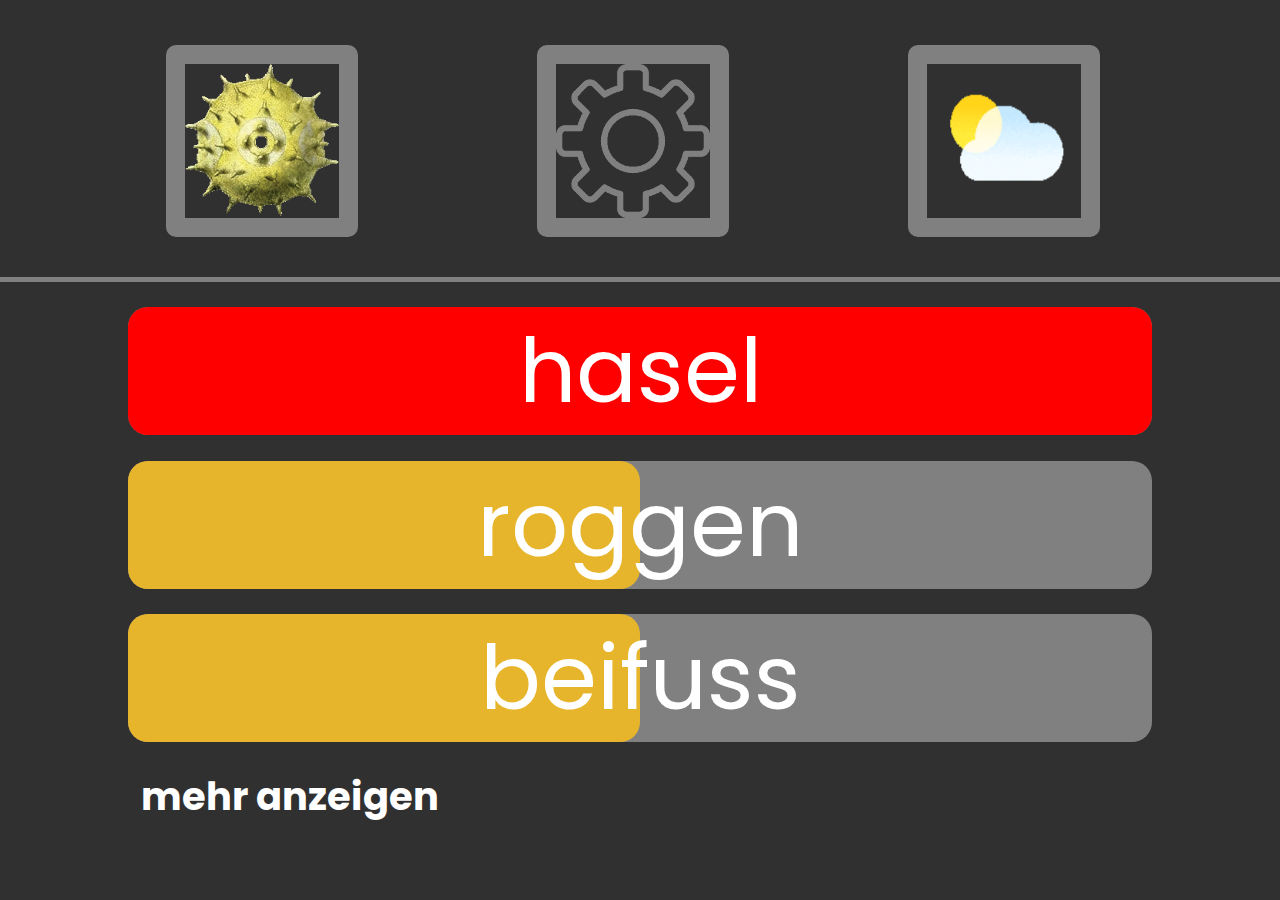
==== index.html @ d190e193 "lol" ====
<!DOCTYPE html>
<html lang="en">
<head>
    <meta charset="UTF-8">
    <meta http-equiv="X-UA-Compatible" content="IE=edge">
    <meta name="viewport" content="width=, initial-scale=1.0">
    <title>Document</title>
    <link rel="stylesheet" href="style.css">
    <link rel="stylesheet" href="/themes/dark.css">

</head>
<body>




    <div class="oben">
        <a href="pollen.html"><img src="src/pollen.png" class="logo"></a>
        <a href="fenster.html"><img src="src/fenster.png" class="logo"></a>
      <a href="wetter.html"><img src="src/wetter.png" class="logo"></a>
    </div>


    <div class="wert">
        <div class="hintergrund">

            <div id="hasel" class="anzeige1" onclick="meine()">
                <a href=""></a>
            </div>
            <div class="aufschrift">
                <a>hasel</a>
            </div>


        </div>
    </div>


    <div class="wert">
        <div class="hintergrund1">

            <div id="roggen" class="anzeige1" onclick="meine()">
                <a href=""></a>
            </div>
            <div class="aufschrift">
                <a>roggen</a>
            </div>


        </div>
    </div>

    <div class="wert">
        <div class="hintergrund2">

            <div id="beifuss" class="anzeige1" onclick="meine()">
                <a href=""></a>
            </div>
            <div class="aufschrift">
                <a>beifuss</a>
            </div>


        </div>
    </div>





<ul id="mehr">



  <div class="wert">
      <div class="hintergrund3">

          <div id="birke" class="anzeige1" onclick="meine()">
              <a href=""></a>
          </div>
          <div class="aufschrift">
              <a>birke</a>
          </div>


      </div>
  </div>
  <div class="wert">
      <div class="hintergrund4">

          <div id="ambrosia" class="anzeige1" onclick="meine()">
              <a href=""></a>
          </div>
          <div class="aufschrift">
              <a>ambrosia</a>
          </div>


      </div>
  </div>
  <div class="wert">
      <div class="hintergrund5">

          <div id="erle" class="anzeige1" onclick="meine()">
              <a href=""></a>
          </div>
          <div class="aufschrift">
              <a>erle</a>
          </div>


      </div>
  </div>
  <div class="wert">
      <div class="hintergrund6">

          <div id="esche" class="anzeige1" onclick="mehr">
              <a href=""></a>
          </div>
          <div class="aufschrift">
              <a>esche</a>
          </div>


      </div>
  </div>
  <div class="wert">
      <div class="hintergrund7">

          <div id="Gräßer" class="anzeige1" onclick="meine()">
              <a href=""></a>
          </div>
          <div class="aufschrift">
              <a>Gräßer</a>
          </div>


      </div>
  </div>

<div class="um">


   <h1 onclick="mehranzeigen()" class="mehra">mehr anzeigen</h1>
   <h1 class="wenigera" onclick="wenigeranzeigen()">weniger anzeigen</h1>

</div>
</ul>








    <script src="index.js"></script>

</body>


</html>
---- style.css ----
@import url('https://fonts.googleapis.com/css2?family=Codystar&display=swap');
@import url('https://fonts.googleapis.com/css2?family=Poppins:wght@200;300;400;500;600;700&display=swap');

*{
    padding: 0px;
    margin: 0px;
    box-sizing: border-box;
}


.oben{

    width: 100vw;
    height: 22vw;
    position: absolute;
    font-size: 50px;
    border-bottom-width: 5px;
    border-bottom-color: #808080;
    border-bottom-style: solid;
}

.logo{
    margin-top: 3.5vw;
    border: #808080;
    border-style: solid;
    border-width: 1.5vw;
    border-radius: 10px;
    height: 15vw;
    width: 15vw;
    margin-left: 13vw;
}

.logo:hover{
    margin-top: 3.5vw;
    border: #707070;
    border-style: solid;
    border-width: 1.5vw;
    border-radius: 10px;
    height: 15vw;
    width: 15vw;
    margin-left: 13vw;
}

.hintergrund{
    height: 10vw;
    width: 80vw;
    position: absolute;
    background-color: #808080;
    display: flex;
    margin: left;
    margin-top: 24vw;
    margin-left: 50vw;
    transform: translate(-50%,0%);
    border-radius: 20px;
}


#anzeige1{
    height: 10vw;
    width: 40vw;
    position: absolute;
    background-color: rgb(231, 181, 44);
    display: flex;
    z-index: 3;
    border-radius: 20px;
    animation: up 1s;
}

#anzeige{
    height: 10vw;
    width: 80vw;
    position: absolute;
    background-color: red;
    display: flex;
    z-index: 3;
    border-radius: 20px;
    animation: up1 1s;
}

@keyframes up{
    0%{
        height: 10vw;
        width: 0vw;
        position: absolute;

        display: flex;
        z-index: 3;
        border-radius: 20px;
    }
    100%{
        height: 10vw;
        width: 40vw;
        position: absolute;

        display: flex;
        z-index: 3;
        border-radius: 20px;
    }
}
.aufschrift{
    height: 10vw;
    width: 80vw;
    z-index: 100;
    justify-content: center;
    align-items: center;
    display: flex;
    font-size: 7vw;
    font-family: 'Poppins', sans-serif;
    color: white;
}



@keyframes up1{
    0%{
        height: 10vw;
        width: 0vw;
        position: absolute;

        display: flex;
        z-index: 3;
        border-radius: 20px;
    }
    100%{
        height: 10vw;
        width: 80vw;
        position: absolute;

        display: flex;
        z-index: 3;
        border-radius: 20px;
    }
}
#none{
  display: none;
}



.hintergrund1{
    height: 10vw;
    width: 80vw;
    position: absolute;
    background-color: #808080;
    display: flex;
    margin: left;
    margin-top: 36vw;
    margin-left: 50vw;
    transform: translate(-50%,0%);
    border-radius: 20px;
}
.hintergrund2{
    height: 10vw;
    width: 80vw;
    position: absolute;
    background-color: #808080;
    display: flex;
    margin: left;
    margin-top: 48vw;
    margin-left: 50vw;
    transform: translate(-50%,0%);
    border-radius: 20px;
}
.hintergrund3{
    height: 10vw;
    width: 80vw;
    position: absolute;
    background-color: #808080;
    display: flex;
    margin: left;
    margin-top: 60vw;
    margin-left: 50vw;
    transform: translate(-50%,0%);
    border-radius: 20px;
}
.hintergrund4{
    height: 10vw;
    width: 80vw;
    position: absolute;
    background-color: #808080;
    display: flex;
    margin: left;
    margin-top: 72vw;
    margin-left: 50vw;
    transform: translate(-50%,0%);
    border-radius: 20px;
}
.hintergrund5{
    height: 10vw;
    width: 80vw;
    position: absolute;
    background-color: #808080;
    display: flex;
    margin: left;
    margin-top: 84vw;
    margin-left: 50vw;
    transform: translate(-50%,0%);
    border-radius: 20px;
}
.hintergrund6{
    height: 10vw;
    width: 80vw;
    position: absolute;
    background-color: #808080;
    display: flex;
    margin: left;
    margin-top: 96vw;
    margin-left: 50vw;
    transform: translate(-50%,0%);
    border-radius: 20px;
}
.hintergrund7{
    height: 10vw;
    width: 80vw;
    position: absolute;
    background-color: #808080;
    display: flex;
    margin: left;
    margin-top: 108vw;
    margin-left: 50vw;
    transform: translate(-50%,0%);
    border-radius: 20px;
}

#display{

}
.wenigera{
  display: flex;
  position: absolute;
font-size: 3vw;

  margin-left: 11vw;
  margin-top: 120vw;
}
.wenigera{

  font-family: 'Poppins', sans-serif;
}
.mehra{
  font-family: 'Poppins', sans-serif;
}
#mehr .um .mehra{
  display: flex;
  position: absolute;
  font-size: 3vw;

  margin-left: 11vw;
  margin-top: 60vw;
}
#weniger .um .mehra{
  display: none;
  position: absolute;


  margin-left: 11vw;
  margin-top: 60vw;
}
#mehr .wert{
  display: none;
  position: absolute;

  margin-left: 11vw;
  margin-top: 60vw;
}
#mehr .um .wenigera{
  display: none;
  position: absolute;


  margin-left: 11vw;
  margin-top: 60vw;
}
.back{
  height: 100px;
  width: auto;
  font-size: 70px;
  background: orange;
  margin-left: 10vw;
  margin-top: 10vw;
  border: red;
  border-style: solid;
  border-width: 1.5vw;
  border-radius: 10px;
  color: white;
}
.theme{

  width: 40vw;
  height: 10vw;
  margin-left: 40vw;
  margin-top: 5vw;

}
.dark{
  background-color: black;
  width: 20vw;
  height: 10vw;
  border-style: solid;
  border-width: 10px;
  border-radius: 10px;
}
.light{
  background-color: yellow;
  width: 20vw;
  height: 10vw;
  border-style: solid;
  border-width: 10px;
  border-radius: 10px;
  position: absolute;
  display: flex;
  margin-left: 19vw;
}
.optiontheme{
  position: absolute;
  display: flex;
  font-size: 70px;
  margin-left: 10vw;
  margin-top: 5vw;
  font-family: 'Poppins', sans-serif;
  text-decoration: none;
}
.haken{
  font-size: 50px;
  margin-left: 40%;
  margin-top: 5%;

  position: absolute;
  display: flex;
  text-decoration: none;
  color: green;
  font-style: oblique;
}
---- themes/dark.css ----
body{
    background-color: #303030;
}
.wenigera{
  color: white;
}
#mehr .um .mehra{
  color: white;
}
#weniger .um .mehra{
  color: white;
}
#mehr .wert{
  color: white;
}
#mehr .um .wenigera{
  color: white;
}
h1{
    color: 	white;
}
.oben{
    background-color: #303030;
    border-bottom-color: #808080;
}
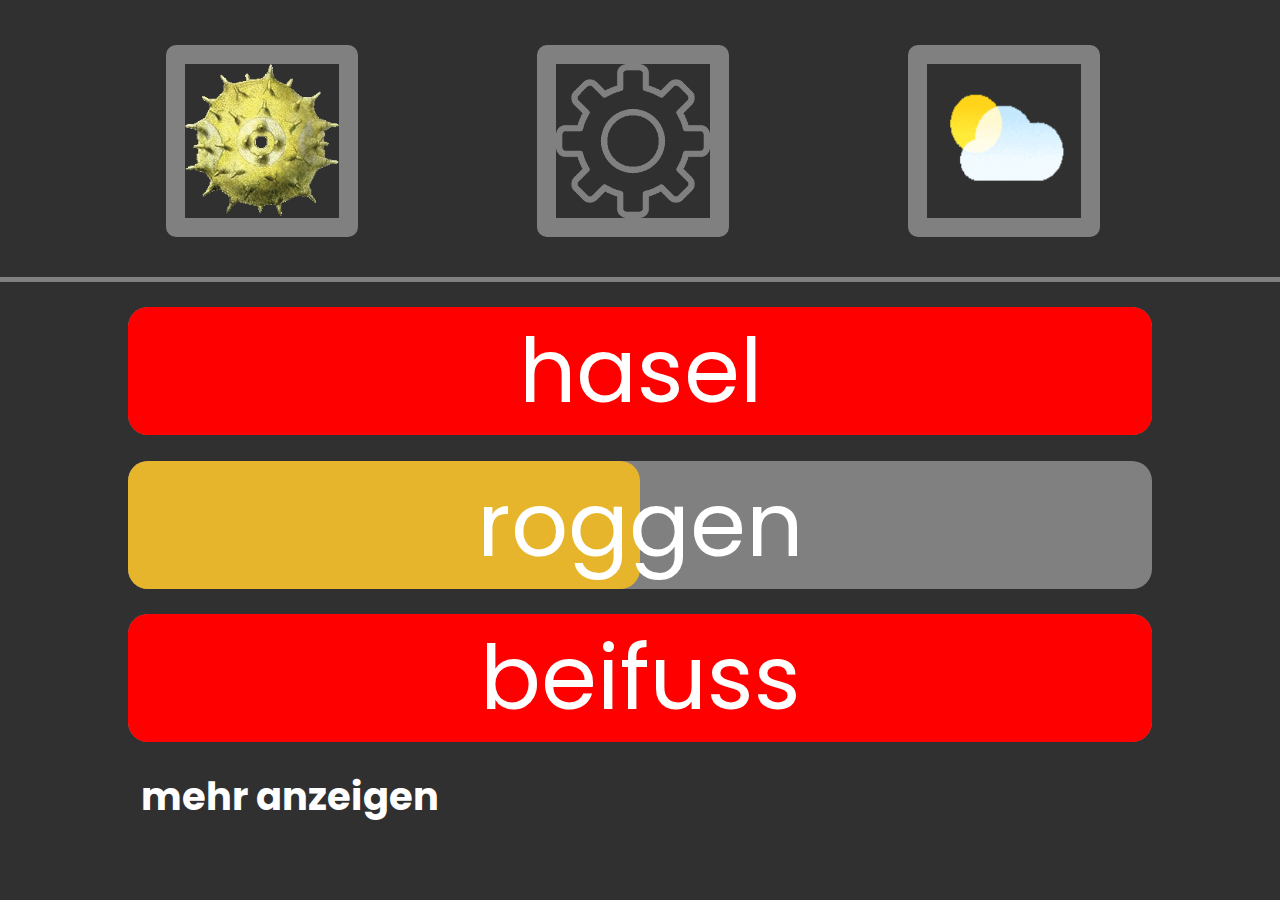
==== commit 5270ffab: "lol" ====
--- a/index.html
+++ b/index.html
@@ -155,7 +155,7 @@
 
 
     <script src="index.js"></script>
-
+    <script src="server.js"></script>
 </body>
 
 
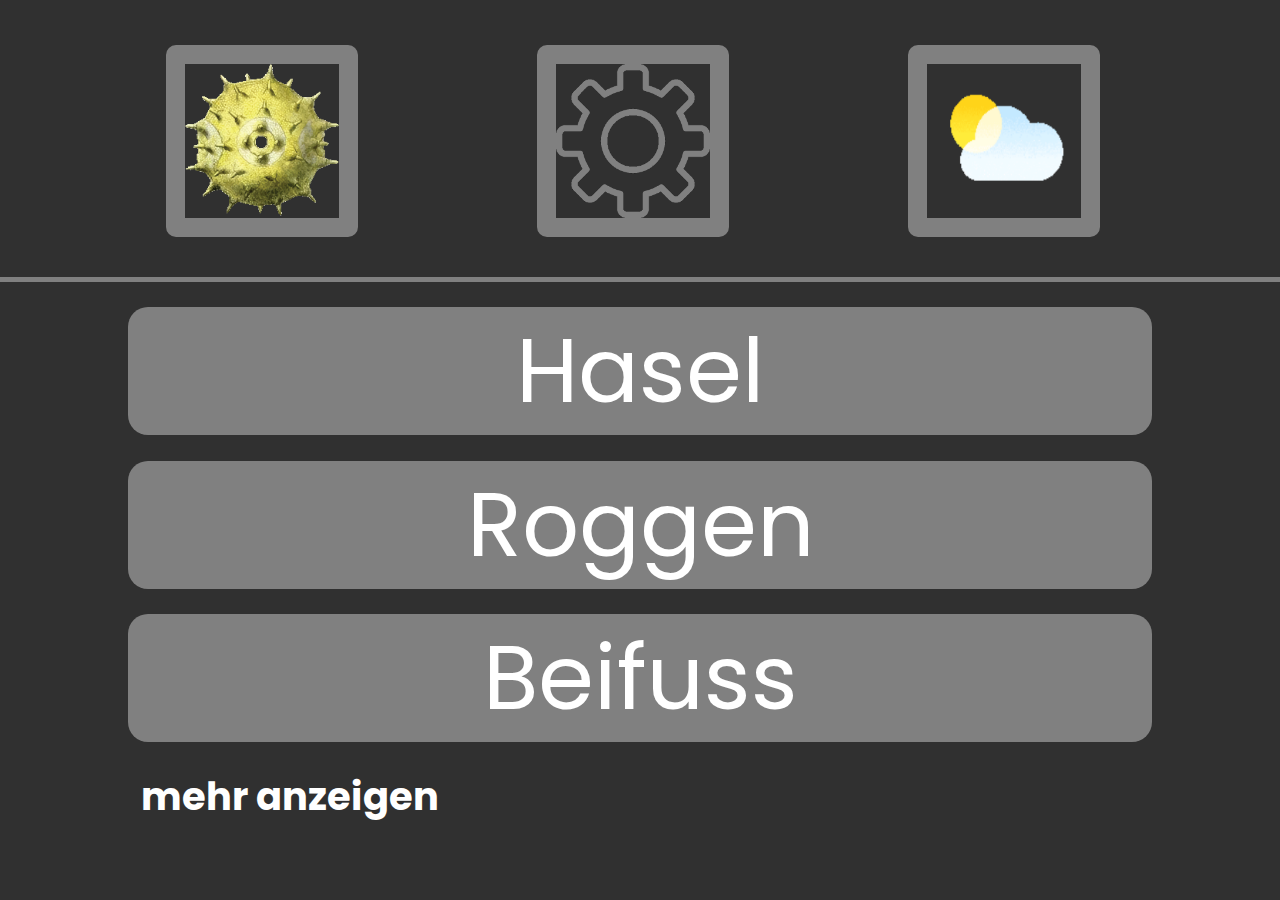
==== commit d34bfac6: "lol" ====
--- a/index.html
+++ b/index.html
@@ -3,10 +3,11 @@
 <head>
     <meta charset="UTF-8">
     <meta http-equiv="X-UA-Compatible" content="IE=edge">
-    <meta name="viewport" content="width=, initial-scale=1.0">
+    <meta name="viewport">
     <title>Document</title>
+        <link rel="stylesheet" href="./themes/dark.css">
     <link rel="stylesheet" href="style.css">
-    <link rel="stylesheet" href="/themes/dark.css">
+
 
 </head>
 <body>
@@ -28,7 +29,7 @@
                 <a href=""></a>
             </div>
             <div class="aufschrift">
-                <a>hasel</a>
+                <a>Hasel</a>
             </div>
 
 
@@ -43,7 +44,7 @@
                 <a href=""></a>
             </div>
             <div class="aufschrift">
-                <a>roggen</a>
+                <a>Roggen</a>
             </div>
 
 
@@ -57,7 +58,7 @@
                 <a href=""></a>
             </div>
             <div class="aufschrift">
-                <a>beifuss</a>
+                <a>Beifuss</a>
             </div>
 
 
@@ -79,7 +80,7 @@
               <a href=""></a>
           </div>
           <div class="aufschrift">
-              <a>birke</a>
+              <a>Birke</a>
           </div>
 
 
@@ -92,7 +93,7 @@
               <a href=""></a>
           </div>
           <div class="aufschrift">
-              <a>ambrosia</a>
+              <a>Ambrosia</a>
           </div>
 
 
@@ -105,7 +106,7 @@
               <a href=""></a>
           </div>
           <div class="aufschrift">
-              <a>erle</a>
+              <a>Erle</a>
           </div>
 
 
@@ -114,11 +115,11 @@
   <div class="wert">
       <div class="hintergrund6">
 
-          <div id="esche" class="anzeige1" onclick="mehr">
+          <div id="esche" class="anzeige1" onclick="meine()">
               <a href=""></a>
           </div>
           <div class="aufschrift">
-              <a>esche</a>
+              <a>Esche</a>
           </div>
 
 
@@ -155,7 +156,7 @@
 
 
     <script src="index.js"></script>
-    <script src="server.js"></script>
+
 </body>
 
 
--- a/style.css
+++ b/style.css
@@ -57,25 +57,66 @@
 
 #anzeige1{
     height: 10vw;
-    width: 40vw;
-    position: absolute;
-    background-color: rgb(231, 181, 44);
+    width: 11.4vw;
+    position: absolute;
+    background-color: #D2FBCA;
+    display: flex;
+    z-index: 3;
+    border-radius: 20px;
+    animation: up0 1s;
+}
+
+#anzeige2{
+    height: 10vw;
+    width: 22.8vw;
+    position: absolute;
+    background-color: #FFE392;
     display: flex;
     z-index: 3;
     border-radius: 20px;
     animation: up 1s;
 }
-
-#anzeige{
-    height: 10vw;
-    width: 80vw;
-    position: absolute;
-    background-color: red;
+#anzeige3{
+    height: 10vw;
+    width: 34.2vw;
+    position: absolute;
+    background-color: #FFC249;
     display: flex;
     z-index: 3;
     border-radius: 20px;
     animation: up1 1s;
 }
+#anzeige4{
+    height: 10vw;
+    width: 57vw;
+    position: absolute;
+    background-color: #FF9500;
+    display: flex;
+    z-index: 3;
+    border-radius: 20px;
+    animation: up2 1s;
+}
+#anzeige5{
+    height: 10vw;
+    width: 68.4vw;
+    position: absolute;
+    background-color: #FF1900;
+    display: flex;
+    z-index: 3;
+    border-radius: 20px;
+    animation: up3 1s;
+}
+
+#anzeige6{
+    height: 10vw;
+    width: 80vw;
+    position: absolute;
+    background-color: #D40000;
+    display: flex;
+    z-index: 3;
+    border-radius: 20px;
+    animation: up4 1s;
+}
 
 @keyframes up{
     0%{
@@ -89,14 +130,115 @@
     }
     100%{
         height: 10vw;
-        width: 40vw;
-        position: absolute;
-
-        display: flex;
-        z-index: 3;
-        border-radius: 20px;
-    }
-}
+        width: 22.8vw;
+        position: absolute;
+
+        display: flex;
+        z-index: 3;
+        border-radius: 20px;
+    }
+}
+@keyframes up1{
+    0%{
+        height: 10vw;
+        width: 0vw;
+        position: absolute;
+
+        display: flex;
+        z-index: 3;
+        border-radius: 20px;
+    }
+    100%{
+        height: 10vw;
+        width: 34.2;
+        position: absolute;
+
+        display: flex;
+        z-index: 3;
+        border-radius: 20px;
+    }
+}
+@keyframes up2{
+    0%{
+        height: 10vw;
+        width: 0vw;
+        position: absolute;
+
+        display: flex;
+        z-index: 3;
+        border-radius: 20px;
+    }
+    100%{
+        height: 10vw;
+        width: 57vw;
+        position: absolute;
+
+        display: flex;
+        z-index: 3;
+        border-radius: 20px;
+    }
+}
+@keyframes up3{
+    0%{
+        height: 10vw;
+        width: 0vw;
+        position: absolute;
+
+        display: flex;
+        z-index: 3;
+        border-radius: 20px;
+    }
+    100%{
+        height: 10vw;
+        width: 68.4vw;
+        position: absolute;
+
+        display: flex;
+        z-index: 3;
+        border-radius: 20px;
+    }
+}
+@keyframes up4{
+    0%{
+        height: 10vw;
+        width: 0vw;
+        position: absolute;
+
+        display: flex;
+        z-index: 3;
+        border-radius: 20px;
+    }
+    100%{
+        height: 10vw;
+        width: 80vw;
+        position: absolute;
+
+        display: flex;
+        z-index: 3;
+        border-radius: 20px;
+    }
+}
+@keyframes up0{
+    0%{
+        height: 10vw;
+        width: 0vw;
+        position: absolute;
+
+        display: flex;
+        z-index: 3;
+        border-radius: 20px;
+    }
+    100%{
+        height: 10vw;
+        width: 11.4vw;
+        position: absolute;
+
+        display: flex;
+        z-index: 3;
+        border-radius: 20px;
+    }
+}
+
 .aufschrift{
     height: 10vw;
     width: 80vw;
@@ -111,26 +253,6 @@
 
 
 
-@keyframes up1{
-    0%{
-        height: 10vw;
-        width: 0vw;
-        position: absolute;
-
-        display: flex;
-        z-index: 3;
-        border-radius: 20px;
-    }
-    100%{
-        height: 10vw;
-        width: 80vw;
-        position: absolute;
-
-        display: flex;
-        z-index: 3;
-        border-radius: 20px;
-    }
-}
 #none{
   display: none;
 }
